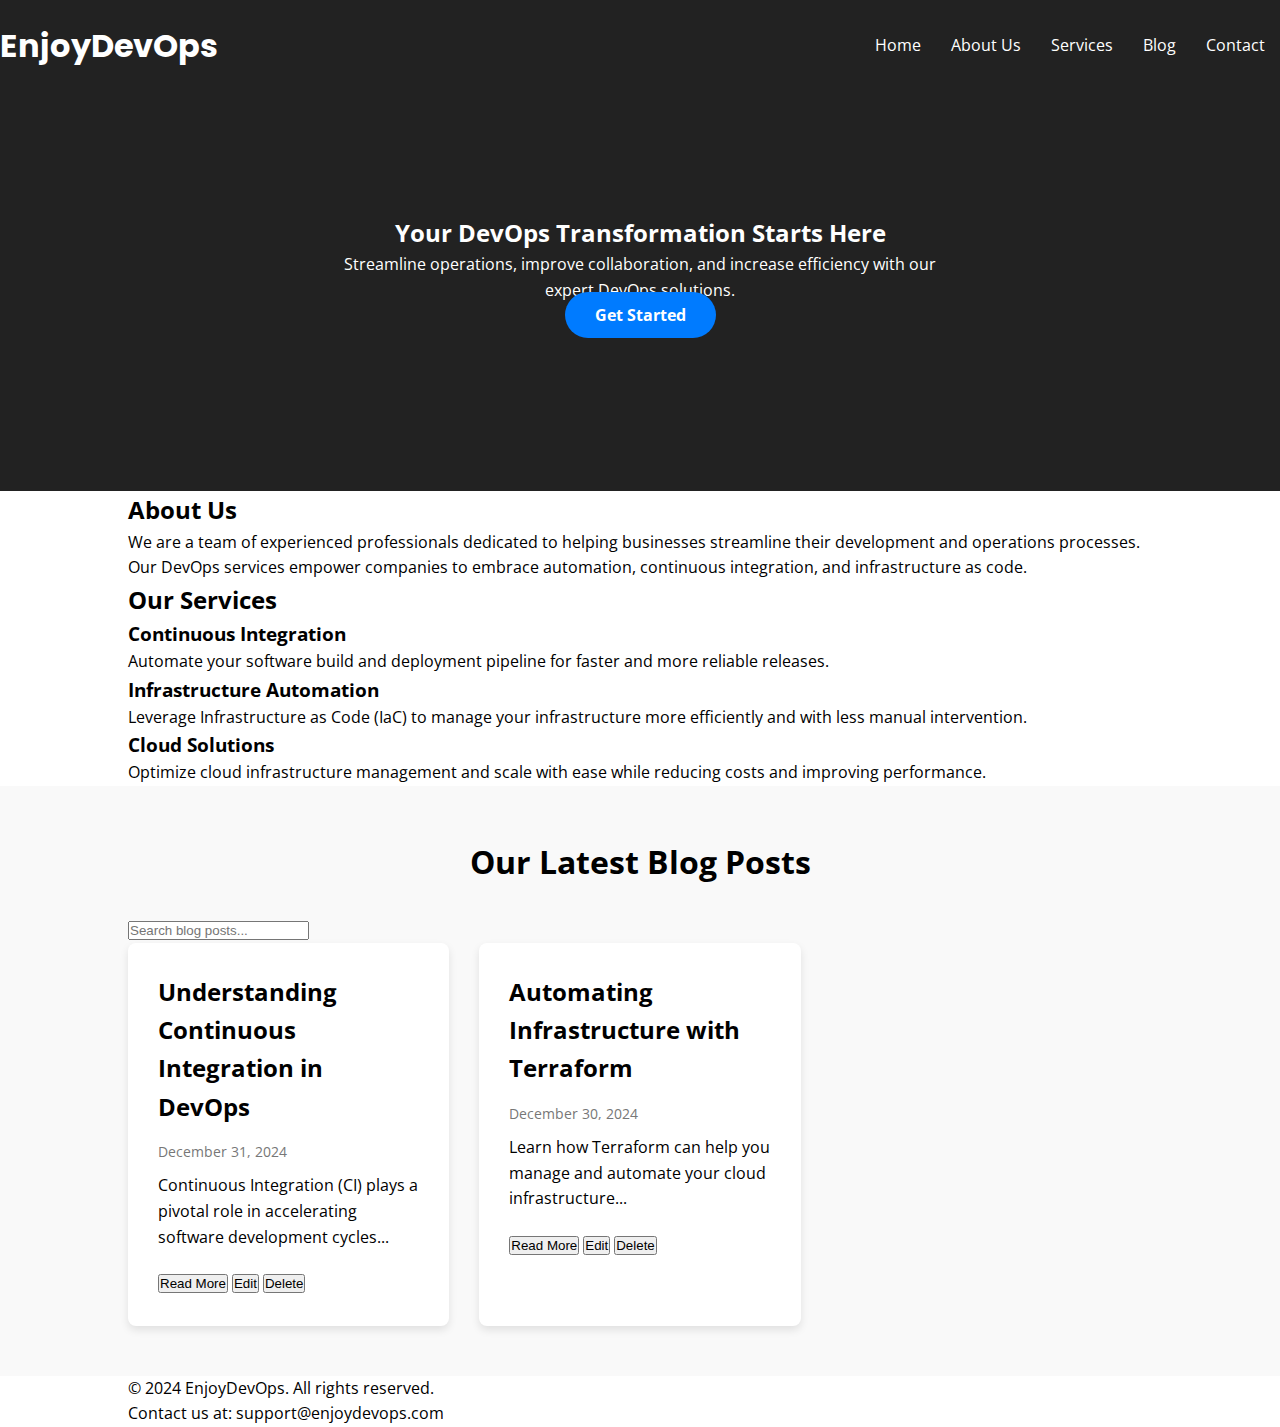
==== src/index.html @ ca77add3 "removed contact us form" ====
<!DOCTYPE html>
<html lang="en">
<head>
    <meta charset="UTF-8">
    <meta name="viewport" content="width=device-width, initial-scale=1.0">
    <title>EnjoyDevOps | Professional IT Services</title>
    <link rel="stylesheet" href="styles.css">
    <link href="https://fonts.googleapis.com/css2?family=Open+Sans:wght@400;600&family=Poppins:wght@500&display=swap" rel="stylesheet">
</head>
<body>
    <header>
        <nav>
            <div class="logo">
                <h1>EnjoyDevOps</h1>
            </div>
            <ul>
                <li><a href="#home">Home</a></li>
                <li><a href="#about">About Us</a></li>
                <li><a href="#services">Services</a></li>
                <li><a href="#blog">Blog</a></li>
                <li><a href="#contact">Contact</a></li>
            </ul>
        </nav>
        <section class="hero">
            <div class="hero-content">
                <h2>Your DevOps Transformation Starts Here</h2>
                <p>Streamline operations, improve collaboration, and increase efficiency with our expert DevOps solutions.</p>
                <a href="#contact" class="cta-button">Get Started</a>
            </div>
        </section>
    </header>

    <main>
        <section id="about" class="about">
            <div class="container">
                <h2>About Us</h2>
                <p>We are a team of experienced professionals dedicated to helping businesses streamline their development and operations processes. Our DevOps services empower companies to embrace automation, continuous integration, and infrastructure as code.</p>
            </div>
        </section>

        <section id="services" class="services">
            <div class="container">
                <h2>Our Services</h2>
                <div class="service-cards">
                    <div class="service-card">
                        <h3>Continuous Integration</h3>
                        <p>Automate your software build and deployment pipeline for faster and more reliable releases.</p>
                    </div>
                    <div class="service-card">
                        <h3>Infrastructure Automation</h3>
                        <p>Leverage Infrastructure as Code (IaC) to manage your infrastructure more efficiently and with less manual intervention.</p>
                    </div>
                    <div class="service-card">
                        <h3>Cloud Solutions</h3>
                        <p>Optimize cloud infrastructure management and scale with ease while reducing costs and improving performance.</p>
                    </div>
                </div>
            </div>
        </section>

				<section id="blog" class="blog">
						<div class="container">
								<h2>Our Latest Blog Posts</h2>
								<input type="text" id="search-bar" placeholder="Search blog posts..." />
								<div id="blog-posts" class="blog-posts">
										<!-- Blog Posts will be dynamically added here -->
								</div>
						</div>

						<!-- Modal for editing blog post -->
						<div id="edit-modal" class="modal">
								<div class="modal-content">
										<span id="close-edit-modal" class="close">&times;</span>
										<h3>Edit Blog Post</h3>
										<form id="edit-form">
												<input type="text" id="edit-title" placeholder="Title" required />
												<input type="text" id="edit-date" placeholder="Date (e.g., December 31, 2024)" required />
												<textarea id="edit-excerpt" placeholder="Excerpt" required></textarea>
												<textarea id="edit-full-content" placeholder="Full Content" required></textarea>
												<button type="submit" class="cta-button">Save Changes</button>
										</form>
								</div>
						</div>
				</section>
    </main>

    <footer>
        <div class="container">
            <p>&copy; 2024 EnjoyDevOps. All rights reserved.</p>
            <p>Contact us at: <a href="mailto:support@enjoydevops.com">support@enjoydevops.com</a></p>
        </div>
    </footer>
</body>
</html>

<script>
	let blogPosts = [
			{
					title: "Understanding Continuous Integration in DevOps",
					date: "December 31, 2024",
					excerpt: "Continuous Integration (CI) plays a pivotal role in accelerating software development cycles...",
					fullContent: "In this post, we explore the benefits, tools, and best practices for implementing CI in DevOps environments. Continuous Integration ensures code quality and speeds up the delivery pipeline."
			},
			{
					title: "Automating Infrastructure with Terraform",
					date: "December 30, 2024",
					excerpt: "Learn how Terraform can help you manage and automate your cloud infrastructure...",
					fullContent: "Terraform is a powerful tool for Infrastructure as Code (IaC). This guide covers essential Terraform concepts, practical examples, and tips for automating infrastructure efficiently."
			}
	];

	const blogPostsContainer = document.getElementById("blog-posts");
	const editModal = document.getElementById("edit-modal");
	const closeEditModal = document.getElementById("close-edit-modal");
	const editForm = document.getElementById("edit-form");

	let editingPostIndex = null;

	// Render blog posts
	function renderBlogPosts(posts) {
			blogPostsContainer.innerHTML = ""; // Clear previous content
			posts.forEach((post, index) => {
					const blogCard = document.createElement("div");
					blogCard.classList.add("blog-post");
					blogCard.innerHTML = `
							<h3>${post.title}</h3>
							<p class="post-date">${post.date}</p>
							<p>${post.excerpt}</p>
							<button class="read-more" data-index="${index}">Read More</button>
							<button class="edit" data-index="${index}">Edit</button>
							<button class="delete" data-index="${index}">Delete</button>
					`;
					blogPostsContainer.appendChild(blogCard);
			});
	}

	// Edit blog post
	blogPostsContainer.addEventListener("click", (e) => {
			if (e.target.classList.contains("edit")) {
					editingPostIndex = e.target.getAttribute("data-index");
					const post = blogPosts[editingPostIndex];
					document.getElementById("edit-title").value = post.title;
					document.getElementById("edit-date").value = post.date;
					document.getElementById("edit-excerpt").value = post.excerpt;
					document.getElementById("edit-full-content").value = post.fullContent;
					editModal.style.display = "flex";
			}
	});

	editForm.addEventListener("submit", (e) => {
			e.preventDefault();
			blogPosts[editingPostIndex] = {
					title: document.getElementById("edit-title").value,
					date: document.getElementById("edit-date").value,
					excerpt: document.getElementById("edit-excerpt").value,
					fullContent: document.getElementById("edit-full-content").value
			};
			editModal.style.display = "none";
			renderBlogPosts(blogPosts);
	});

	closeEditModal.addEventListener("click", () => {
			editModal.style.display = "none";
	});

	// Delete blog post
	blogPostsContainer.addEventListener("click", (e) => {
			if (e.target.classList.contains("delete")) {
					const index = e.target.getAttribute("data-index");
					blogPosts.splice(index, 1); // Remove the blog post
					renderBlogPosts(blogPosts);
			}
	});

	// Initial render
	renderBlogPosts(blogPosts);
</script>
---- src/styles.css ----
/* General Styles */
* {
    margin: 0;
    padding: 0;
    box-sizing: border-box;
}

body {
    font-family: 'Open Sans', sans-serif;
    line-height: 1.6;
}

a {
    text-decoration: none;
    color: inherit;
}

ul {
    list-style: none;
}

.container {
    width: 80%;
    margin: 0 auto;
}

.cta-button {
    background-color: #007bff;
    color: #fff;
    padding: 12px 30px;
    border-radius: 30px;
    font-size: 16px;
    font-weight: bold;
    transition: background-color 0.3s ease;
}

.cta-button:hover {
    background-color: #0056b3;
}

/* Header */
header {
    background-color: #222;
    color: #fff;
    padding: 20px 0;
}

nav {
    display: flex;
    justify-content: space-between;
    align-items: center;
}

nav .logo h1 {
    font-size: 32px;
    font-family: 'Poppins', sans-serif;
}

nav ul {
    display: flex;
}

nav ul li {
    margin: 0 15px;
}

nav ul li a {
    font-size: 16px;
    color: #fff;
}

.hero {
    display: flex;
    justify-content: center;
    align-items: center;
    height: 400px;
    background: url('https://via.placeholder.com/1500x600') no-repeat center center/cover;
    color: #fff;
    text-align: center;
}

.hero-content {
    max-width: 600px;
}

/* Blog Section */
.blog {
    padding: 50px 0;
    background-color: #f9f9f9;
}

.blog h2 {
    text-align: center;
    font-size: 32px;
    margin-bottom: 30px;
}

.blog-posts {
    display: grid;
    grid-template-columns: repeat(3, 1fr);
    gap: 30px;
}

.blog-post {
    background-color: #fff;
    padding: 30px;
    border-radius: 8px;
    box-shadow: 0 4px 8px rgba(0, 0, 0, 0.1);
    transition: transform 0.3s ease;
}

.blog-post:hover {
    transform: translateY(-10px);
}

.blog-post h3 {
    font-size: 24px;
    margin-bottom: 15px;
}

.blog-post .post-date {
    color: #777;
    font-size: 14px;
    margin-bottom: 10px;
}

.blog-post p {
    font-size: 16px;
    margin-bottom: 20px;
}

/* Reuse modal styles for the edit modal */
#edit-modal {
    display: none;
}

/* Other sections unchanged */
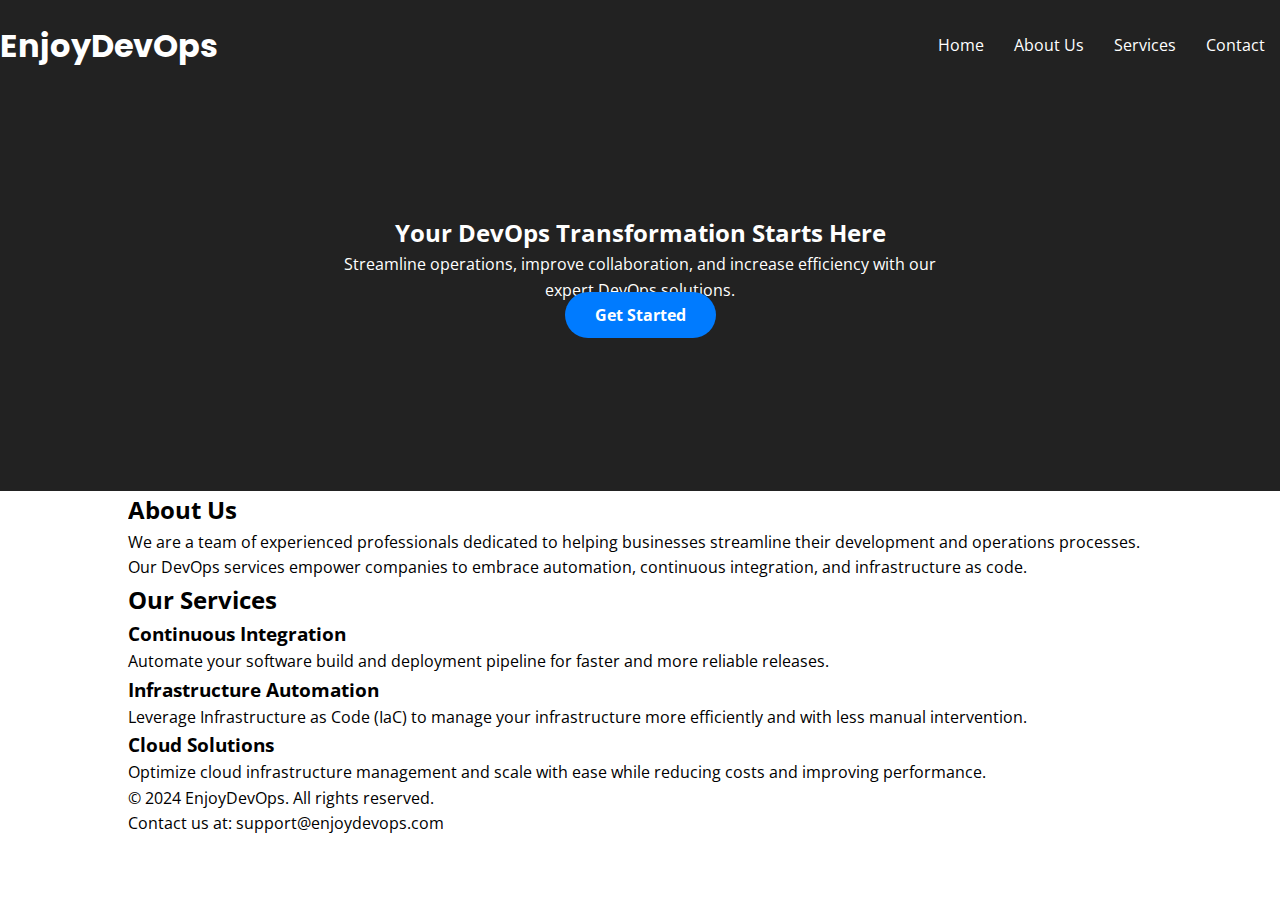
==== commit e313c876: "removed blog section" ====
--- a/src/index.html
+++ b/src/index.html
@@ -17,7 +17,6 @@
                 <li><a href="#home">Home</a></li>
                 <li><a href="#about">About Us</a></li>
                 <li><a href="#services">Services</a></li>
-                <li><a href="#blog">Blog</a></li>
                 <li><a href="#contact">Contact</a></li>
             </ul>
         </nav>
@@ -58,30 +57,6 @@
             </div>
         </section>
 
-				<section id="blog" class="blog">
-						<div class="container">
-								<h2>Our Latest Blog Posts</h2>
-								<input type="text" id="search-bar" placeholder="Search blog posts..." />
-								<div id="blog-posts" class="blog-posts">
-										<!-- Blog Posts will be dynamically added here -->
-								</div>
-						</div>
-
-						<!-- Modal for editing blog post -->
-						<div id="edit-modal" class="modal">
-								<div class="modal-content">
-										<span id="close-edit-modal" class="close">&times;</span>
-										<h3>Edit Blog Post</h3>
-										<form id="edit-form">
-												<input type="text" id="edit-title" placeholder="Title" required />
-												<input type="text" id="edit-date" placeholder="Date (e.g., December 31, 2024)" required />
-												<textarea id="edit-excerpt" placeholder="Excerpt" required></textarea>
-												<textarea id="edit-full-content" placeholder="Full Content" required></textarea>
-												<button type="submit" class="cta-button">Save Changes</button>
-										</form>
-								</div>
-						</div>
-				</section>
     </main>
 
     <footer>
@@ -92,86 +67,3 @@
     </footer>
 </body>
 </html>
-
-<script>
-	let blogPosts = [
-			{
-					title: "Understanding Continuous Integration in DevOps",
-					date: "December 31, 2024",
-					excerpt: "Continuous Integration (CI) plays a pivotal role in accelerating software development cycles...",
-					fullContent: "In this post, we explore the benefits, tools, and best practices for implementing CI in DevOps environments. Continuous Integration ensures code quality and speeds up the delivery pipeline."
-			},
-			{
-					title: "Automating Infrastructure with Terraform",
-					date: "December 30, 2024",
-					excerpt: "Learn how Terraform can help you manage and automate your cloud infrastructure...",
-					fullContent: "Terraform is a powerful tool for Infrastructure as Code (IaC). This guide covers essential Terraform concepts, practical examples, and tips for automating infrastructure efficiently."
-			}
-	];
-
-	const blogPostsContainer = document.getElementById("blog-posts");
-	const editModal = document.getElementById("edit-modal");
-	const closeEditModal = document.getElementById("close-edit-modal");
-	const editForm = document.getElementById("edit-form");
-
-	let editingPostIndex = null;
-
-	// Render blog posts
-	function renderBlogPosts(posts) {
-			blogPostsContainer.innerHTML = ""; // Clear previous content
-			posts.forEach((post, index) => {
-					const blogCard = document.createElement("div");
-					blogCard.classList.add("blog-post");
-					blogCard.innerHTML = `
-							<h3>${post.title}</h3>
-							<p class="post-date">${post.date}</p>
-							<p>${post.excerpt}</p>
-							<button class="read-more" data-index="${index}">Read More</button>
-							<button class="edit" data-index="${index}">Edit</button>
-							<button class="delete" data-index="${index}">Delete</button>
-					`;
-					blogPostsContainer.appendChild(blogCard);
-			});
-	}
-
-	// Edit blog post
-	blogPostsContainer.addEventListener("click", (e) => {
-			if (e.target.classList.contains("edit")) {
-					editingPostIndex = e.target.getAttribute("data-index");
-					const post = blogPosts[editingPostIndex];
-					document.getElementById("edit-title").value = post.title;
-					document.getElementById("edit-date").value = post.date;
-					document.getElementById("edit-excerpt").value = post.excerpt;
-					document.getElementById("edit-full-content").value = post.fullContent;
-					editModal.style.display = "flex";
-			}
-	});
-
-	editForm.addEventListener("submit", (e) => {
-			e.preventDefault();
-			blogPosts[editingPostIndex] = {
-					title: document.getElementById("edit-title").value,
-					date: document.getElementById("edit-date").value,
-					excerpt: document.getElementById("edit-excerpt").value,
-					fullContent: document.getElementById("edit-full-content").value
-			};
-			editModal.style.display = "none";
-			renderBlogPosts(blogPosts);
-	});
-
-	closeEditModal.addEventListener("click", () => {
-			editModal.style.display = "none";
-	});
-
-	// Delete blog post
-	blogPostsContainer.addEventListener("click", (e) => {
-			if (e.target.classList.contains("delete")) {
-					const index = e.target.getAttribute("data-index");
-					blogPosts.splice(index, 1); // Remove the blog post
-					renderBlogPosts(blogPosts);
-			}
-	});
-
-	// Initial render
-	renderBlogPosts(blogPosts);
-</script>
--- a/src/styles.css
+++ b/src/styles.css
@@ -83,56 +83,6 @@
     max-width: 600px;
 }
 
-/* Blog Section */
-.blog {
-    padding: 50px 0;
-    background-color: #f9f9f9;
-}
-
-.blog h2 {
-    text-align: center;
-    font-size: 32px;
-    margin-bottom: 30px;
-}
-
-.blog-posts {
-    display: grid;
-    grid-template-columns: repeat(3, 1fr);
-    gap: 30px;
-}
-
-.blog-post {
-    background-color: #fff;
-    padding: 30px;
-    border-radius: 8px;
-    box-shadow: 0 4px 8px rgba(0, 0, 0, 0.1);
-    transition: transform 0.3s ease;
-}
-
-.blog-post:hover {
-    transform: translateY(-10px);
-}
-
-.blog-post h3 {
-    font-size: 24px;
-    margin-bottom: 15px;
-}
-
-.blog-post .post-date {
-    color: #777;
-    font-size: 14px;
-    margin-bottom: 10px;
-}
-
-.blog-post p {
-    font-size: 16px;
-    margin-bottom: 20px;
-}
-
-/* Reuse modal styles for the edit modal */
-#edit-modal {
-    display: none;
-}
 
 /* Other sections unchanged */
 
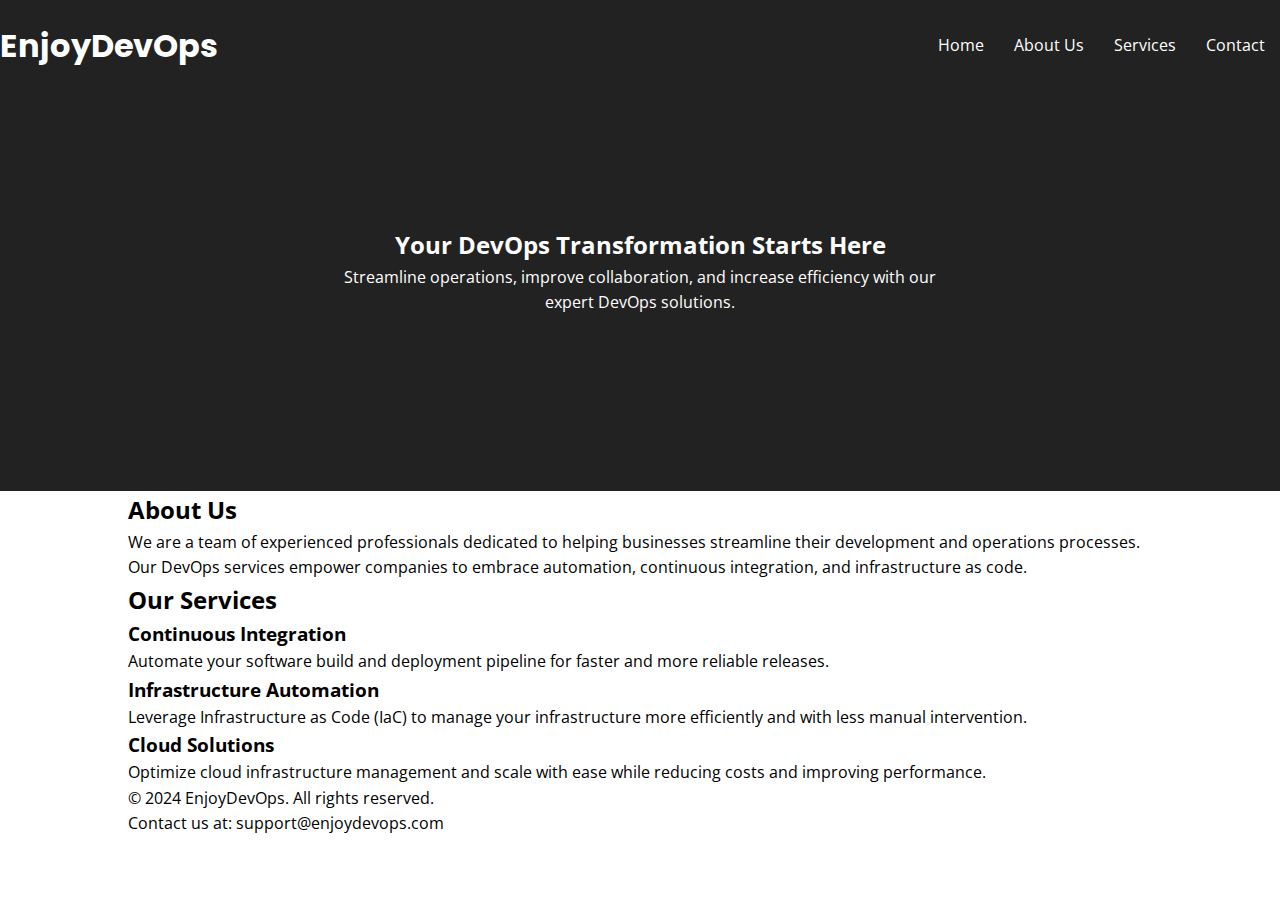
==== commit 0aeb6a6a: "removed get button" ====
--- a/src/index.html
+++ b/src/index.html
@@ -24,7 +24,6 @@
             <div class="hero-content">
                 <h2>Your DevOps Transformation Starts Here</h2>
                 <p>Streamline operations, improve collaboration, and increase efficiency with our expert DevOps solutions.</p>
-                <a href="#contact" class="cta-button">Get Started</a>
             </div>
         </section>
     </header>
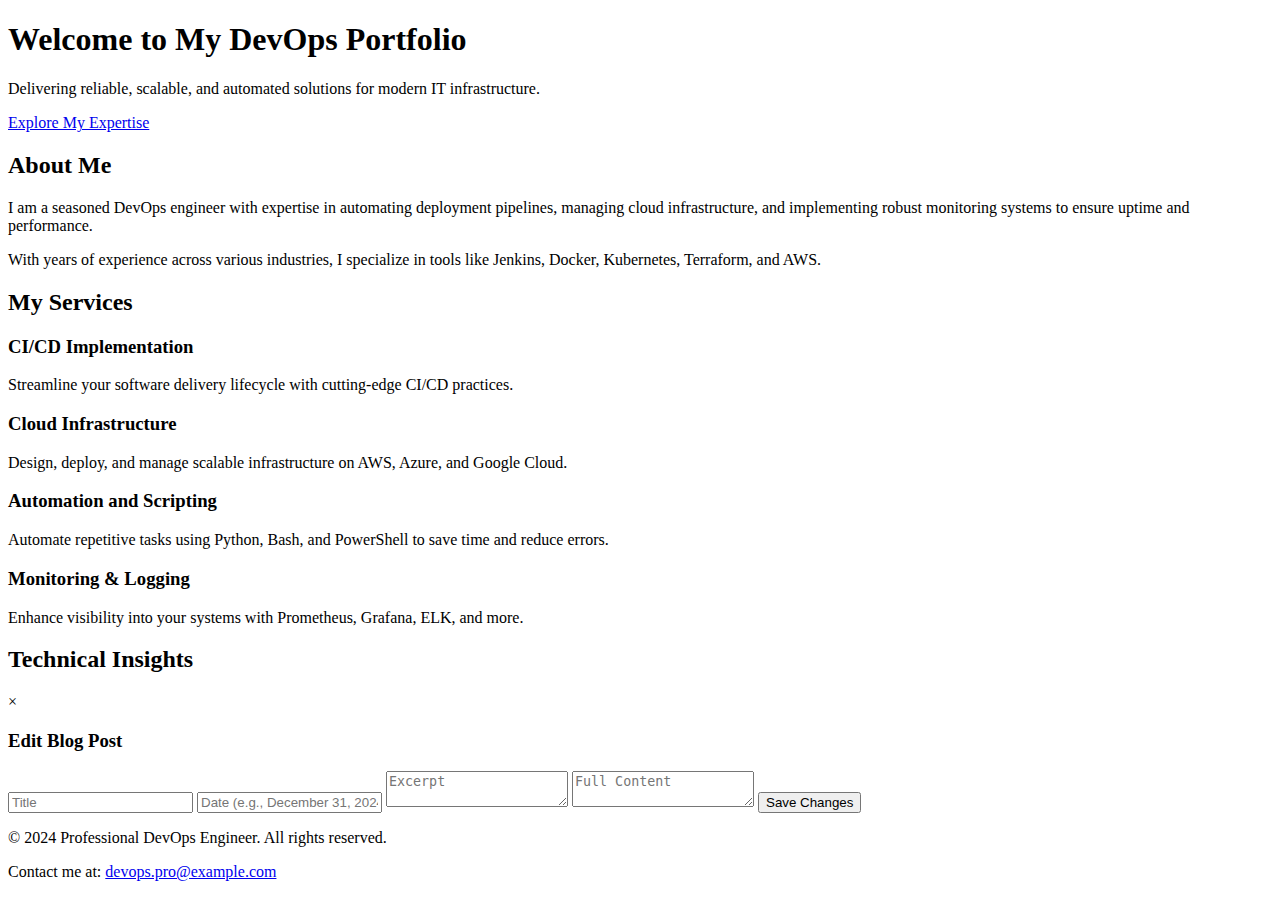
==== commit b7141244: "changed design" ====
--- a/src/index.html
+++ b/src/index.html
@@ -3,66 +3,80 @@
 <head>
     <meta charset="UTF-8">
     <meta name="viewport" content="width=device-width, initial-scale=1.0">
-    <title>EnjoyDevOps | Professional IT Services</title>
-    <link rel="stylesheet" href="styles.css">
-    <link href="https://fonts.googleapis.com/css2?family=Open+Sans:wght@400;600&family=Poppins:wght@500&display=swap" rel="stylesheet">
+    <title>Professional DevOps Engineer</title>
+    <link rel="stylesheet" href="style.css">
 </head>
 <body>
     <header>
-        <nav>
-            <div class="logo">
-                <h1>EnjoyDevOps</h1>
-            </div>
-            <ul>
-                <li><a href="#home">Home</a></li>
-                <li><a href="#about">About Us</a></li>
-                <li><a href="#services">Services</a></li>
-                <li><a href="#contact">Contact</a></li>
-            </ul>
-        </nav>
-        <section class="hero">
-            <div class="hero-content">
-                <h2>Your DevOps Transformation Starts Here</h2>
-                <p>Streamline operations, improve collaboration, and increase efficiency with our expert DevOps solutions.</p>
-            </div>
-        </section>
+        <div class="container">
+            <h1>Welcome to My DevOps Portfolio</h1>
+            <p>Delivering reliable, scalable, and automated solutions for modern IT infrastructure.</p>
+            <a href="#services" class="cta-button">Explore My Expertise</a>
+        </div>
     </header>
 
-    <main>
-        <section id="about" class="about">
-            <div class="container">
-                <h2>About Us</h2>
-                <p>We are a team of experienced professionals dedicated to helping businesses streamline their development and operations processes. Our DevOps services empower companies to embrace automation, continuous integration, and infrastructure as code.</p>
+    <section id="about" class="about">
+        <div class="container">
+            <h2>About Me</h2>
+            <p>I am a seasoned DevOps engineer with expertise in automating deployment pipelines, managing cloud infrastructure, and implementing robust monitoring systems to ensure uptime and performance.</p>
+            <p>With years of experience across various industries, I specialize in tools like Jenkins, Docker, Kubernetes, Terraform, and AWS.</p>
+        </div>
+    </section>
+
+    <section id="services" class="services">
+        <div class="container">
+            <h2>My Services</h2>
+            <div class="service">
+                <h3>CI/CD Implementation</h3>
+                <p>Streamline your software delivery lifecycle with cutting-edge CI/CD practices.</p>
             </div>
-        </section>
+            <div class="service">
+                <h3>Cloud Infrastructure</h3>
+                <p>Design, deploy, and manage scalable infrastructure on AWS, Azure, and Google Cloud.</p>
+            </div>
+            <div class="service">
+                <h3>Automation and Scripting</h3>
+                <p>Automate repetitive tasks using Python, Bash, and PowerShell to save time and reduce errors.</p>
+            </div>
+            <div class="service">
+                <h3>Monitoring & Logging</h3>
+                <p>Enhance visibility into your systems with Prometheus, Grafana, ELK, and more.</p>
+            </div>
+        </div>
+    </section>
 
-        <section id="services" class="services">
-            <div class="container">
-                <h2>Our Services</h2>
-                <div class="service-cards">
-                    <div class="service-card">
-                        <h3>Continuous Integration</h3>
-                        <p>Automate your software build and deployment pipeline for faster and more reliable releases.</p>
-                    </div>
-                    <div class="service-card">
-                        <h3>Infrastructure Automation</h3>
-                        <p>Leverage Infrastructure as Code (IaC) to manage your infrastructure more efficiently and with less manual intervention.</p>
-                    </div>
-                    <div class="service-card">
-                        <h3>Cloud Solutions</h3>
-                        <p>Optimize cloud infrastructure management and scale with ease while reducing costs and improving performance.</p>
-                    </div>
-                </div>
+    <section id="blog" class="blog">
+        <div class="container">
+            <h2>Technical Insights</h2>
+            <div id="blog-posts" class="blog-posts">
+                <!-- Blog Posts will be dynamically added here -->
             </div>
-        </section>
+        </div>
 
-    </main>
+        <!-- Modal for editing blog post -->
+        <div id="edit-modal" class="modal">
+            <div class="modal-content">
+                <span id="close-edit-modal" class="close">&times;</span>
+                <h3>Edit Blog Post</h3>
+                <form id="edit-form">
+                    <input type="text" id="edit-title" placeholder="Title" required />
+                    <input type="text" id="edit-date" placeholder="Date (e.g., December 31, 2024)" required />
+                    <textarea id="edit-excerpt" placeholder="Excerpt" required></textarea>
+                    <textarea id="edit-full-content" placeholder="Full Content" required></textarea>
+                    <button type="submit" class="cta-button">Save Changes</button>
+                </form>
+            </div>
+        </div>
+    </section>
 
     <footer>
         <div class="container">
-            <p>&copy; 2024 EnjoyDevOps. All rights reserved.</p>
-            <p>Contact us at: <a href="mailto:support@enjoydevops.com">support@enjoydevops.com</a></p>
+            <p>&copy; 2024 Professional DevOps Engineer. All rights reserved.</p>
+            <p>Contact me at: <a href="mailto:devops.pro@example.com">devops.pro@example.com</a></p>
         </div>
     </footer>
+
+    <script src="script.js"></script>
 </body>
 </html>
+
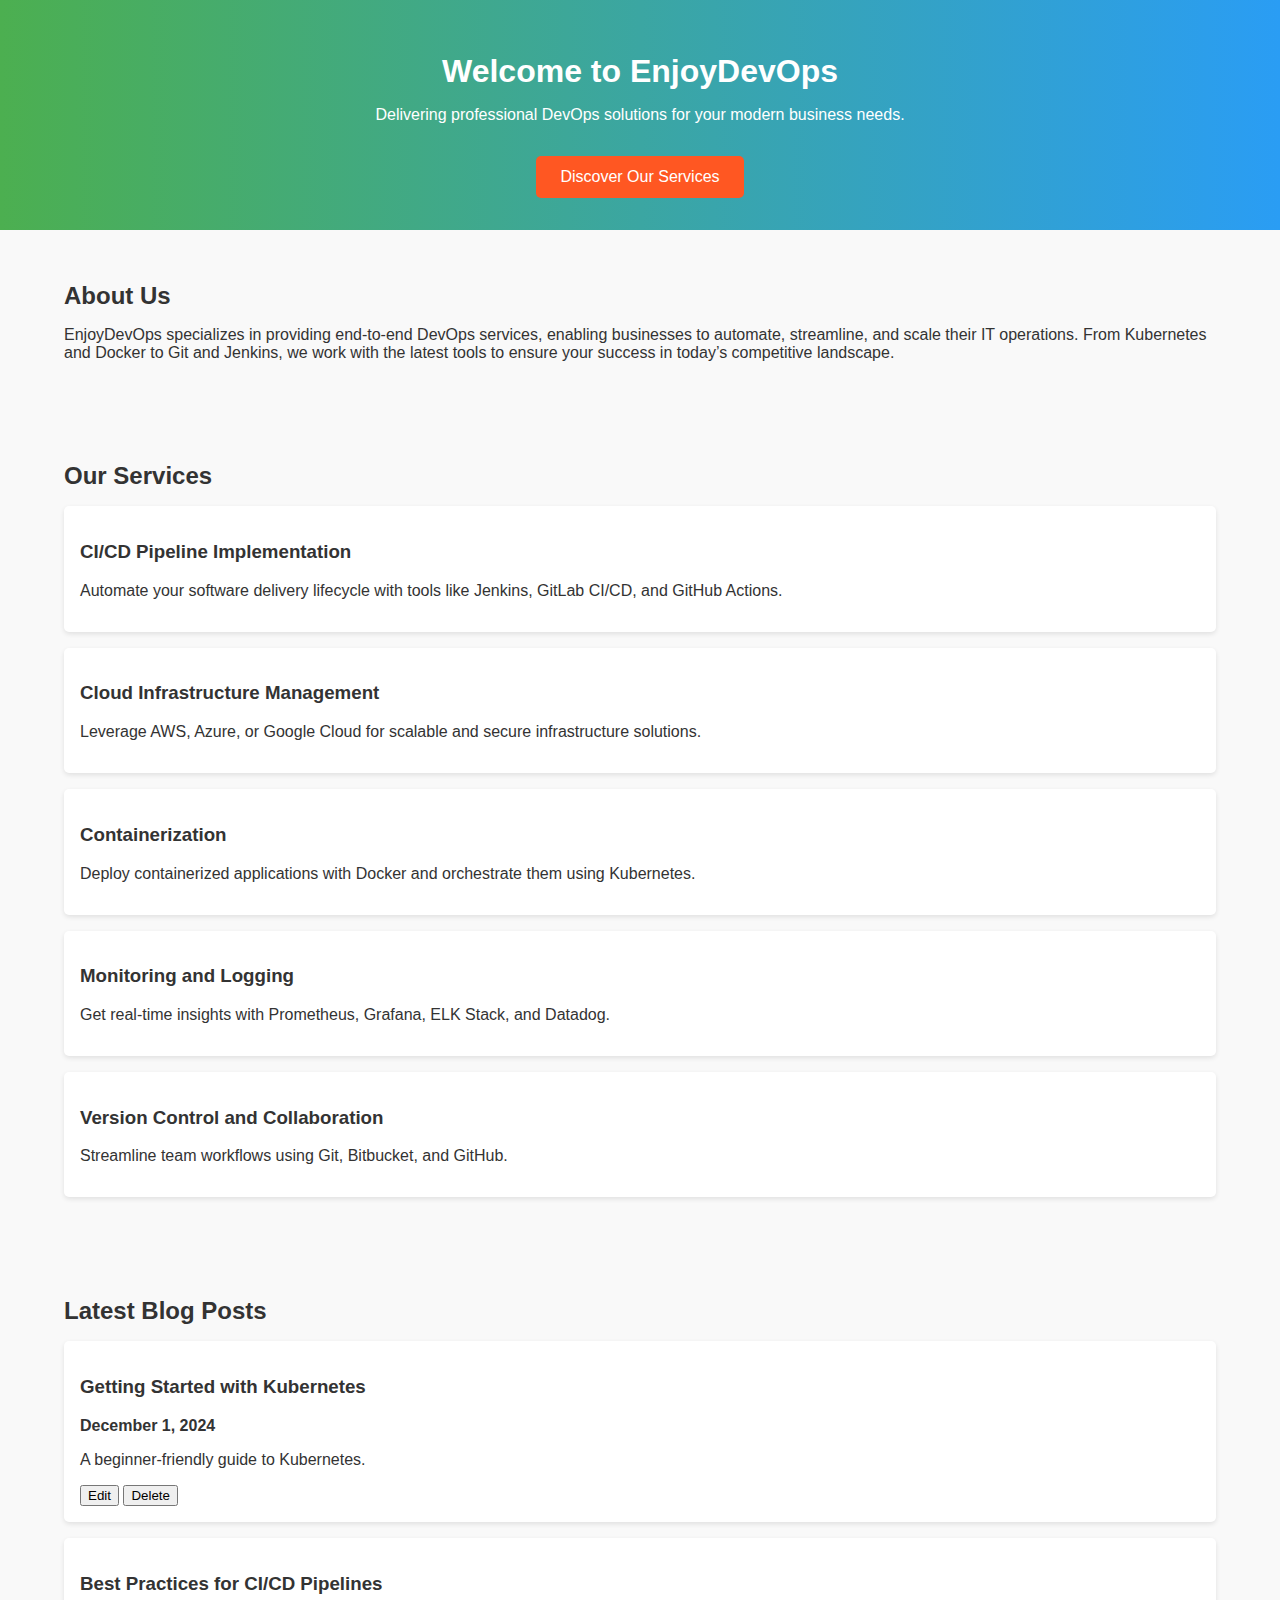
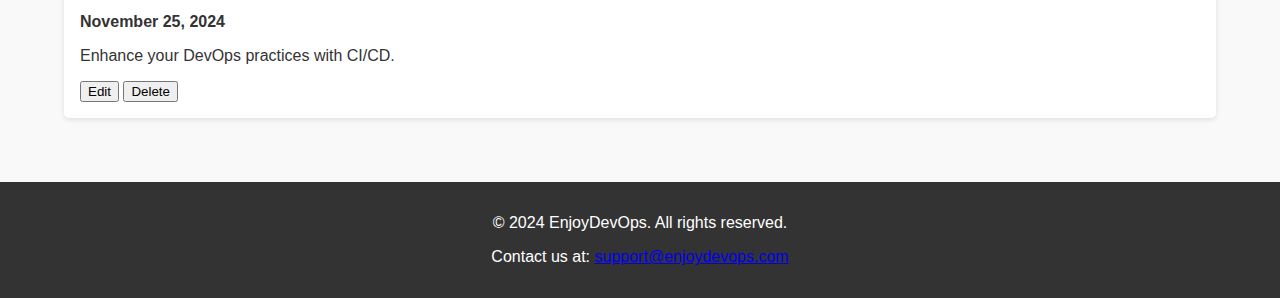
==== commit 336d4ea7: "changed webpage" ====
--- a/src/index.html
+++ b/src/index.html
@@ -3,51 +3,147 @@
 <head>
     <meta charset="UTF-8">
     <meta name="viewport" content="width=device-width, initial-scale=1.0">
-    <title>Professional DevOps Engineer</title>
+    <title>EnjoyDevOps - Professional DevOps Services</title>
     <link rel="stylesheet" href="style.css">
+    <style>
+        body {
+            font-family: Arial, sans-serif;
+            margin: 0;
+            padding: 0;
+            background-color: #f9f9f9;
+            color: #333;
+        }
+
+        header {
+            background: linear-gradient(90deg, #4caf50, #2a9df4);
+            color: white;
+            padding: 2rem 0;
+            text-align: center;
+        }
+
+        .container {
+            width: 90%;
+            max-width: 1200px;
+            margin: 0 auto;
+        }
+
+        h1, h2 {
+            margin-bottom: 1rem;
+        }
+
+        .cta-button {
+            display: inline-block;
+            background-color: #ff5722;
+            color: white;
+            padding: 0.75rem 1.5rem;
+            border: none;
+            border-radius: 5px;
+            text-decoration: none;
+            margin-top: 1rem;
+        }
+
+        section {
+            padding: 2rem 0;
+        }
+
+        .services .service {
+            background: white;
+            padding: 1rem;
+            margin: 1rem 0;
+            border-radius: 5px;
+            box-shadow: 0 2px 5px rgba(0, 0, 0, 0.1);
+        }
+
+        .blog-posts {
+            display: flex;
+            flex-direction: column;
+            gap: 1rem;
+        }
+
+        .blog-post {
+            background: white;
+            padding: 1rem;
+            border-radius: 5px;
+            box-shadow: 0 2px 5px rgba(0, 0, 0, 0.1);
+        }
+
+        footer {
+            background: #333;
+            color: white;
+            text-align: center;
+            padding: 1rem 0;
+            margin-top: 2rem;
+        }
+
+        .modal {
+            display: none;
+            position: fixed;
+            top: 50%;
+            left: 50%;
+            transform: translate(-50%, -50%);
+            background: white;
+            padding: 2rem;
+            box-shadow: 0 4px 8px rgba(0, 0, 0, 0.2);
+            border-radius: 8px;
+        }
+
+        .modal-content {
+            text-align: center;
+        }
+
+        .close {
+            position: absolute;
+            top: 10px;
+            right: 10px;
+            cursor: pointer;
+        }
+    </style>
 </head>
 <body>
     <header>
         <div class="container">
-            <h1>Welcome to My DevOps Portfolio</h1>
-            <p>Delivering reliable, scalable, and automated solutions for modern IT infrastructure.</p>
-            <a href="#services" class="cta-button">Explore My Expertise</a>
+            <h1>Welcome to EnjoyDevOps</h1>
+            <p>Delivering professional DevOps solutions for your modern business needs.</p>
+            <a href="#services" class="cta-button">Discover Our Services</a>
         </div>
     </header>
 
     <section id="about" class="about">
         <div class="container">
-            <h2>About Me</h2>
-            <p>I am a seasoned DevOps engineer with expertise in automating deployment pipelines, managing cloud infrastructure, and implementing robust monitoring systems to ensure uptime and performance.</p>
-            <p>With years of experience across various industries, I specialize in tools like Jenkins, Docker, Kubernetes, Terraform, and AWS.</p>
+            <h2>About Us</h2>
+            <p>EnjoyDevOps specializes in providing end-to-end DevOps services, enabling businesses to automate, streamline, and scale their IT operations. From Kubernetes and Docker to Git and Jenkins, we work with the latest tools to ensure your success in today’s competitive landscape.</p>
         </div>
     </section>
 
     <section id="services" class="services">
         <div class="container">
-            <h2>My Services</h2>
-            <div class="service">
-                <h3>CI/CD Implementation</h3>
-                <p>Streamline your software delivery lifecycle with cutting-edge CI/CD practices.</p>
-            </div>
-            <div class="service">
-                <h3>Cloud Infrastructure</h3>
-                <p>Design, deploy, and manage scalable infrastructure on AWS, Azure, and Google Cloud.</p>
-            </div>
-            <div class="service">
-                <h3>Automation and Scripting</h3>
-                <p>Automate repetitive tasks using Python, Bash, and PowerShell to save time and reduce errors.</p>
-            </div>
-            <div class="service">
-                <h3>Monitoring & Logging</h3>
-                <p>Enhance visibility into your systems with Prometheus, Grafana, ELK, and more.</p>
+            <h2>Our Services</h2>
+            <div class="service">
+                <h3>CI/CD Pipeline Implementation</h3>
+                <p>Automate your software delivery lifecycle with tools like Jenkins, GitLab CI/CD, and GitHub Actions.</p>
+            </div>
+            <div class="service">
+                <h3>Cloud Infrastructure Management</h3>
+                <p>Leverage AWS, Azure, or Google Cloud for scalable and secure infrastructure solutions.</p>
+            </div>
+            <div class="service">
+                <h3>Containerization</h3>
+                <p>Deploy containerized applications with Docker and orchestrate them using Kubernetes.</p>
+            </div>
+            <div class="service">
+                <h3>Monitoring and Logging</h3>
+                <p>Get real-time insights with Prometheus, Grafana, ELK Stack, and Datadog.</p>
+            </div>
+            <div class="service">
+                <h3>Version Control and Collaboration</h3>
+                <p>Streamline team workflows using Git, Bitbucket, and GitHub.</p>
             </div>
         </div>
     </section>
 
     <section id="blog" class="blog">
         <div class="container">
-            <h2>Technical Insights</h2>
+            <h2>Latest Blog Posts</h2>
             <div id="blog-posts" class="blog-posts">
                 <!-- Blog Posts will be dynamically added here -->
             </div>
@@ -71,12 +167,67 @@
 
     <footer>
         <div class="container">
-            <p>&copy; 2024 Professional DevOps Engineer. All rights reserved.</p>
-            <p>Contact me at: <a href="mailto:devops.pro@example.com">devops.pro@example.com</a></p>
+            <p>&copy; 2024 EnjoyDevOps. All rights reserved.</p>
+            <p>Contact us at: <a href="mailto:support@enjoydevops.com">support@enjoydevops.com</a></p>
         </div>
     </footer>
 
-    <script src="script.js"></script>
+    <script>
+        const blogPostsContainer = document.getElementById('blog-posts');
+
+        function addBlogPost(title, date, excerpt) {
+            const post = document.createElement('div');
+            post.className = 'blog-post';
+            post.innerHTML = `
+                <h3>${title}</h3>
+                <p><strong>${date}</strong></p>
+                <p>${excerpt}</p>
+                <button onclick="editBlogPost(this)">Edit</button>
+                <button onclick="deleteBlogPost(this)">Delete</button>
+            `;
+            blogPostsContainer.appendChild(post);
+        }
+
+        function editBlogPost(button) {
+            const post = button.parentElement;
+            const title = post.querySelector('h3').textContent;
+            const date = post.querySelector('p strong').textContent;
+            const excerpt = post.querySelector('p:nth-child(3)').textContent;
+
+            document.getElementById('edit-title').value = title;
+            document.getElementById('edit-date').value = date;
+            document.getElementById('edit-excerpt').value = excerpt;
+
+            document.getElementById('edit-modal').style.display = 'block';
+        }
+
+        function deleteBlogPost(button) {
+            const post = button.parentElement;
+            blogPostsContainer.removeChild(post);
+        }
+
+        document.getElementById('edit-form').onsubmit = function (event) {
+            event.preventDefault();
+            const title = document.getElementById('edit-title').value;
+            const date = document.getElementById('edit-date').value;
+            const excerpt = document.getElementById('edit-excerpt').value;
+
+            const selectedPost = document.querySelector('.blog-post');
+            selectedPost.querySelector('h3').textContent = title;
+            selectedPost.querySelector('p strong').textContent = date;
+            selectedPost.querySelector('p:nth-child(3)').textContent = excerpt;
+
+            document.getElementById('edit-modal').style.display = 'none';
+        };
+
+        document.getElementById('close-edit-modal').onclick = function () {
+            document.getElementById('edit-modal').style.display = 'none';
+        };
+
+        // Example blog posts
+        addBlogPost('Getting Started with Kubernetes', 'December 1, 2024', 'A beginner-friendly guide to Kubernetes.');
+        addBlogPost('Best Practices for CI/CD Pipelines', 'November 25, 2024', 'Enhance your DevOps practices with CI/CD.');
+    </script>
 </body>
 </html>
 
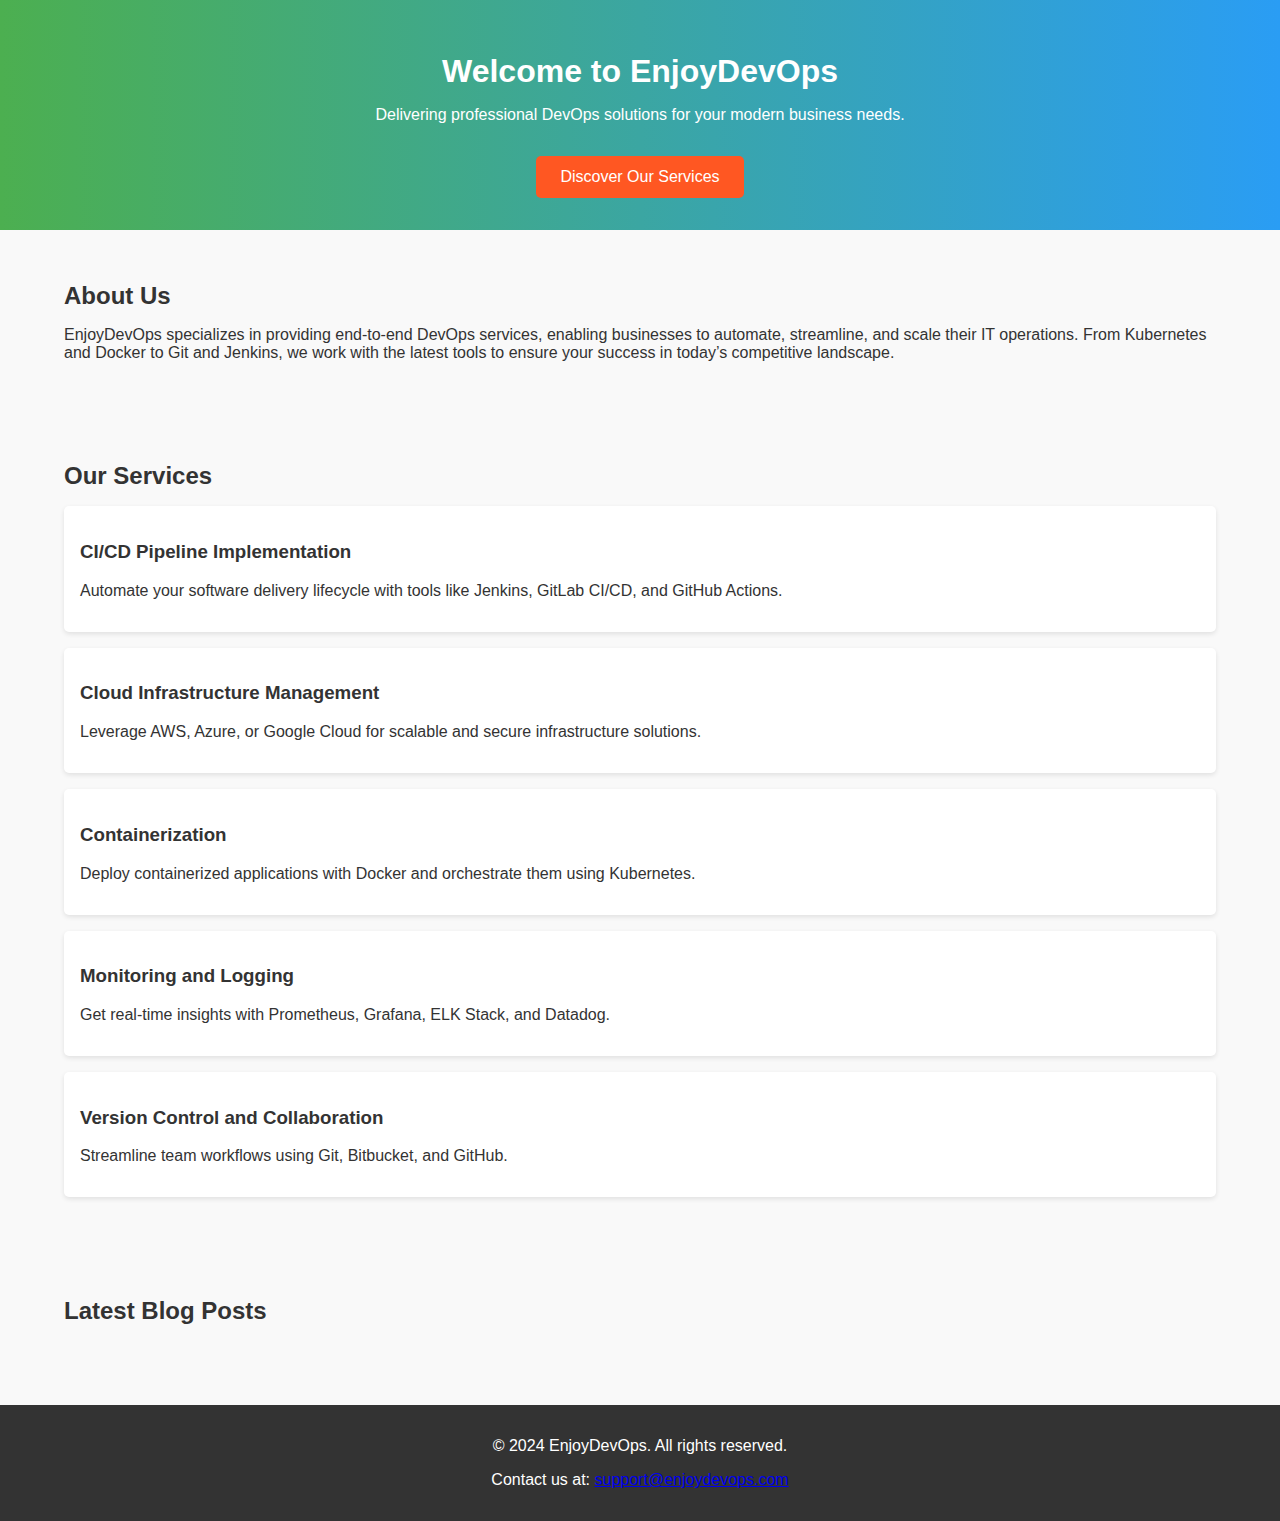
==== commit dac768e4: "removed blog related buttons" ====
--- a/src/index.html
+++ b/src/index.html
@@ -74,29 +74,6 @@
             padding: 1rem 0;
             margin-top: 2rem;
         }
-
-        .modal {
-            display: none;
-            position: fixed;
-            top: 50%;
-            left: 50%;
-            transform: translate(-50%, -50%);
-            background: white;
-            padding: 2rem;
-            box-shadow: 0 4px 8px rgba(0, 0, 0, 0.2);
-            border-radius: 8px;
-        }
-
-        .modal-content {
-            text-align: center;
-        }
-
-        .close {
-            position: absolute;
-            top: 10px;
-            right: 10px;
-            cursor: pointer;
-        }
     </style>
 </head>
 <body>
@@ -148,21 +125,6 @@
                 <!-- Blog Posts will be dynamically added here -->
             </div>
         </div>
-
-        <!-- Modal for editing blog post -->
-        <div id="edit-modal" class="modal">
-            <div class="modal-content">
-                <span id="close-edit-modal" class="close">&times;</span>
-                <h3>Edit Blog Post</h3>
-                <form id="edit-form">
-                    <input type="text" id="edit-title" placeholder="Title" required />
-                    <input type="text" id="edit-date" placeholder="Date (e.g., December 31, 2024)" required />
-                    <textarea id="edit-excerpt" placeholder="Excerpt" required></textarea>
-                    <textarea id="edit-full-content" placeholder="Full Content" required></textarea>
-                    <button type="submit" class="cta-button">Save Changes</button>
-                </form>
-            </div>
-        </div>
     </section>
 
     <footer>
@@ -171,63 +133,6 @@
             <p>Contact us at: <a href="mailto:support@enjoydevops.com">support@enjoydevops.com</a></p>
         </div>
     </footer>
-
-    <script>
-        const blogPostsContainer = document.getElementById('blog-posts');
-
-        function addBlogPost(title, date, excerpt) {
-            const post = document.createElement('div');
-            post.className = 'blog-post';
-            post.innerHTML = `
-                <h3>${title}</h3>
-                <p><strong>${date}</strong></p>
-                <p>${excerpt}</p>
-                <button onclick="editBlogPost(this)">Edit</button>
-                <button onclick="deleteBlogPost(this)">Delete</button>
-            `;
-            blogPostsContainer.appendChild(post);
-        }
-
-        function editBlogPost(button) {
-            const post = button.parentElement;
-            const title = post.querySelector('h3').textContent;
-            const date = post.querySelector('p strong').textContent;
-            const excerpt = post.querySelector('p:nth-child(3)').textContent;
-
-            document.getElementById('edit-title').value = title;
-            document.getElementById('edit-date').value = date;
-            document.getElementById('edit-excerpt').value = excerpt;
-
-            document.getElementById('edit-modal').style.display = 'block';
-        }
-
-        function deleteBlogPost(button) {
-            const post = button.parentElement;
-            blogPostsContainer.removeChild(post);
-        }
-
-        document.getElementById('edit-form').onsubmit = function (event) {
-            event.preventDefault();
-            const title = document.getElementById('edit-title').value;
-            const date = document.getElementById('edit-date').value;
-            const excerpt = document.getElementById('edit-excerpt').value;
-
-            const selectedPost = document.querySelector('.blog-post');
-            selectedPost.querySelector('h3').textContent = title;
-            selectedPost.querySelector('p strong').textContent = date;
-            selectedPost.querySelector('p:nth-child(3)').textContent = excerpt;
-
-            document.getElementById('edit-modal').style.display = 'none';
-        };
-
-        document.getElementById('close-edit-modal').onclick = function () {
-            document.getElementById('edit-modal').style.display = 'none';
-        };
-
-        // Example blog posts
-        addBlogPost('Getting Started with Kubernetes', 'December 1, 2024', 'A beginner-friendly guide to Kubernetes.');
-        addBlogPost('Best Practices for CI/CD Pipelines', 'November 25, 2024', 'Enhance your DevOps practices with CI/CD.');
-    </script>
 </body>
 </html>
 
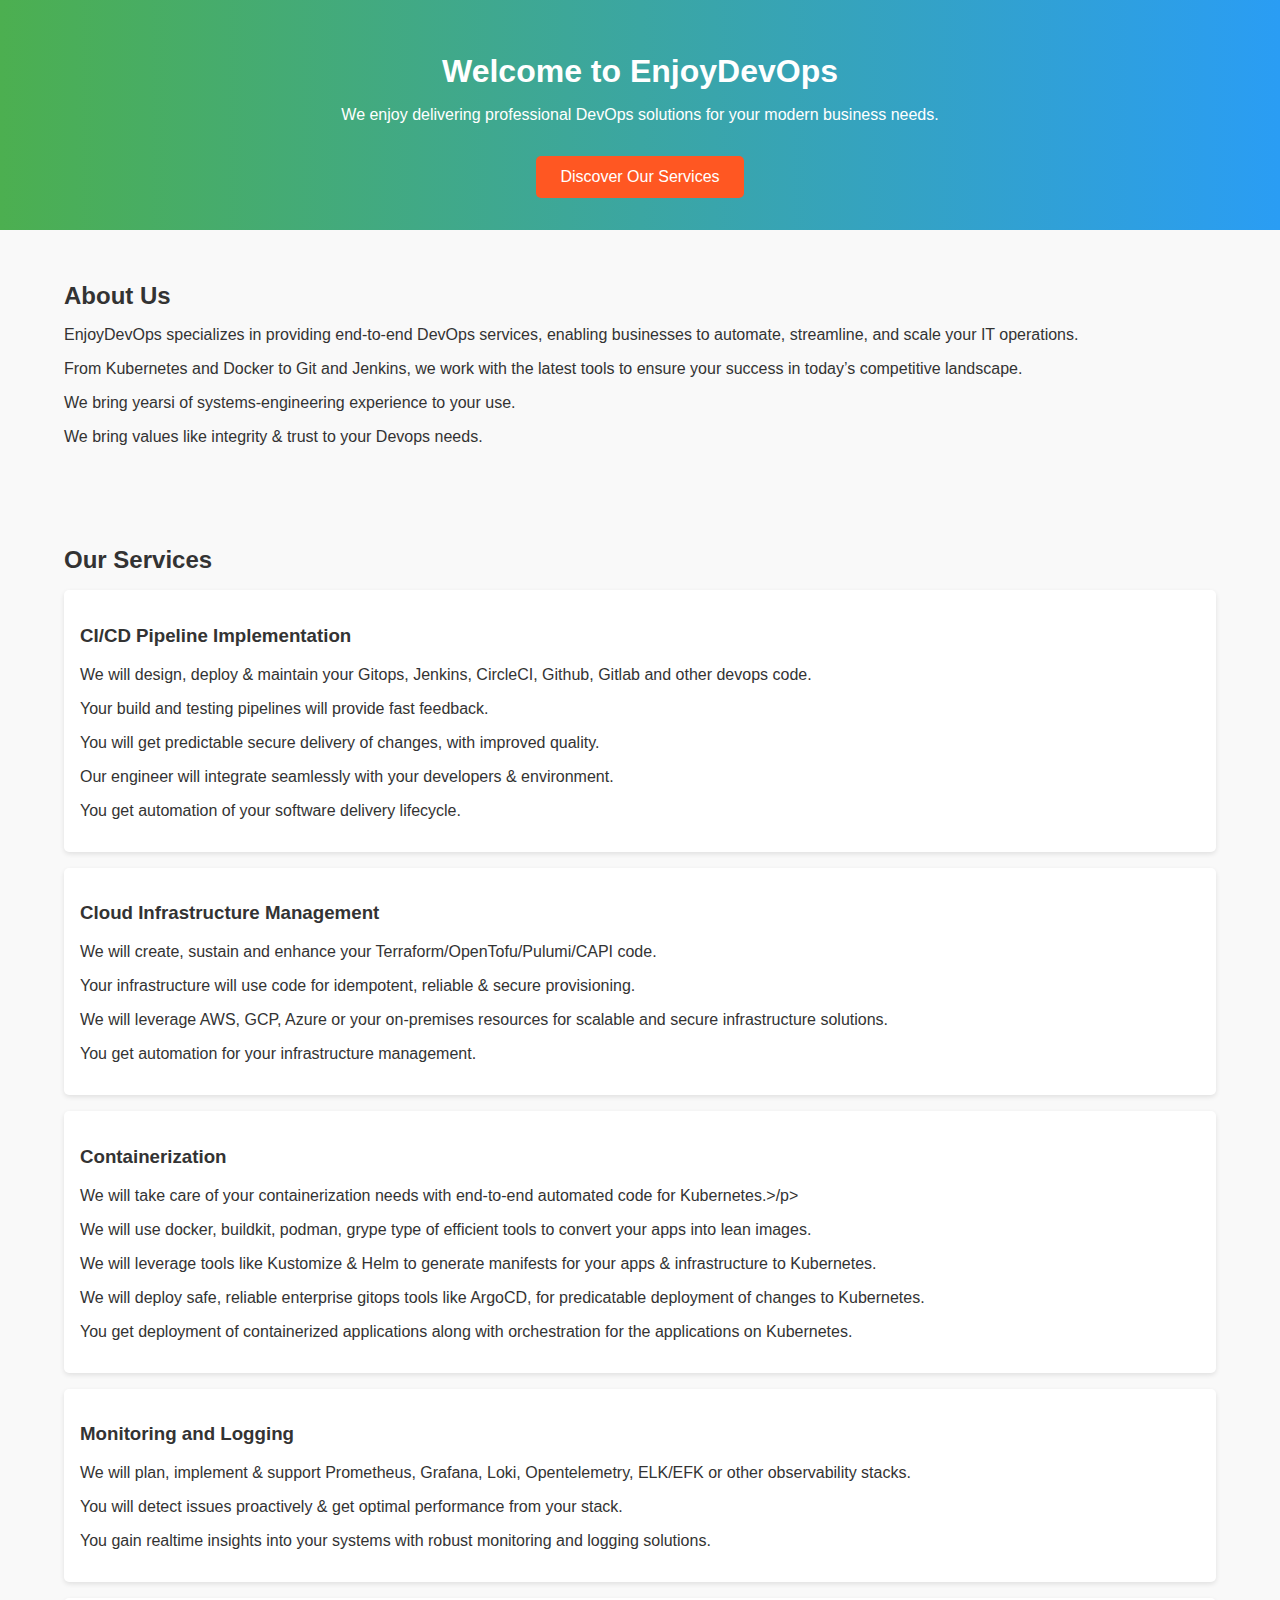
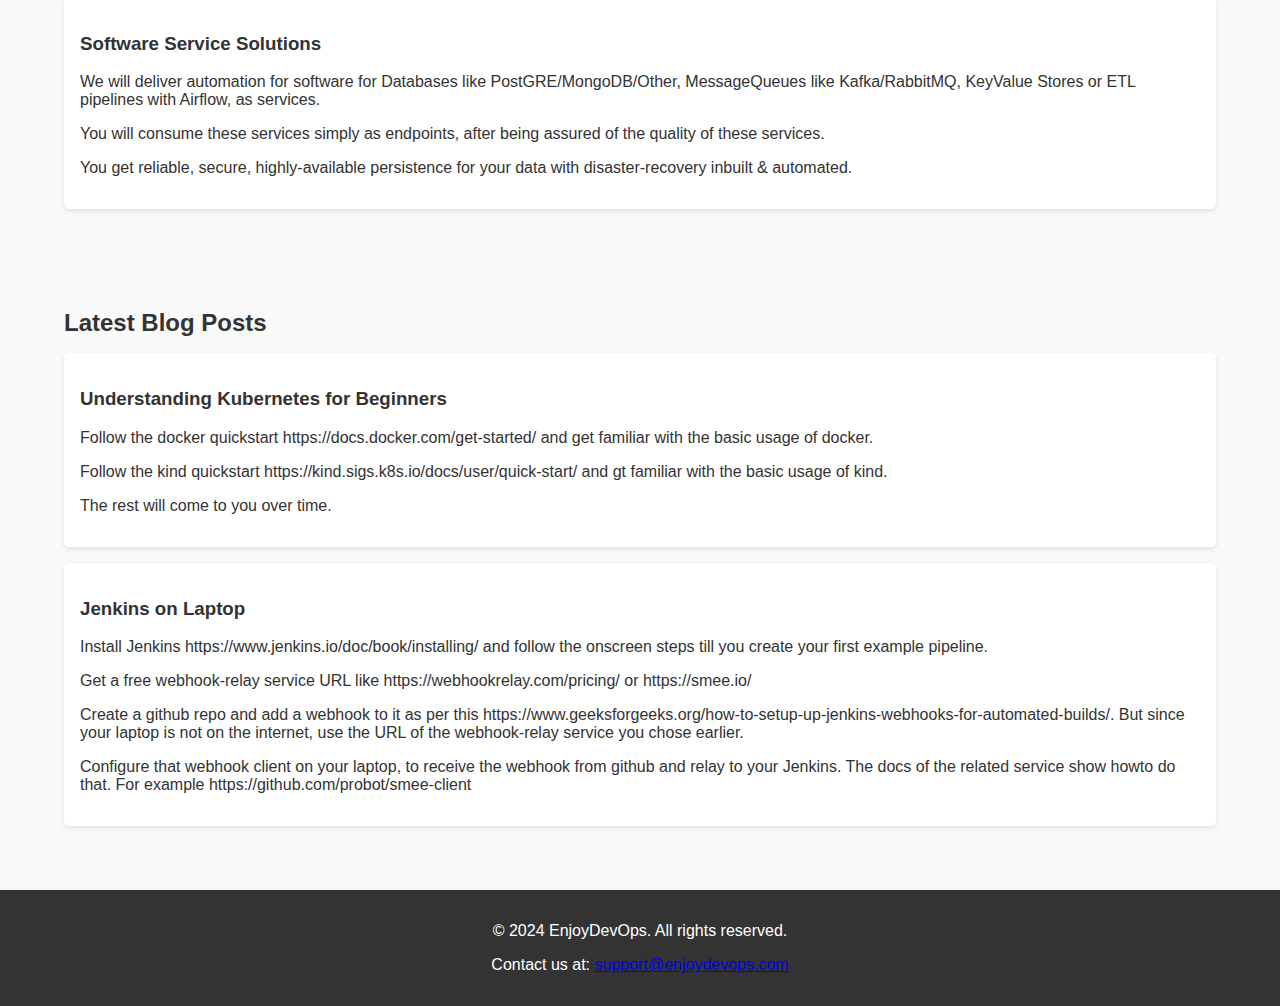
==== commit 7016036c: "changed website" ====
--- a/src/index.html
+++ b/src/index.html
@@ -80,7 +80,7 @@
     <header>
         <div class="container">
             <h1>Welcome to EnjoyDevOps</h1>
-            <p>Delivering professional DevOps solutions for your modern business needs.</p>
+            <p>We enjoy delivering professional DevOps solutions for your modern business needs.</p>
             <a href="#services" class="cta-button">Discover Our Services</a>
         </div>
     </header>
@@ -88,7 +88,10 @@
     <section id="about" class="about">
         <div class="container">
             <h2>About Us</h2>
-            <p>EnjoyDevOps specializes in providing end-to-end DevOps services, enabling businesses to automate, streamline, and scale their IT operations. From Kubernetes and Docker to Git and Jenkins, we work with the latest tools to ensure your success in today’s competitive landscape.</p>
+            <p>EnjoyDevOps specializes in providing end-to-end DevOps services, enabling businesses to automate, streamline, and scale your IT operations.<p>
+          <p>From Kubernetes and Docker to Git and Jenkins, we work with the latest tools to ensure your success in today’s competitive landscape.</p>
+          <p>We bring yearsi of systems-engineering experience to your use.</p>
+          <p>We bring values like integrity & trust to your Devops needs.</p>
         </div>
     </section>
 
@@ -97,23 +100,38 @@
             <h2>Our Services</h2>
             <div class="service">
                 <h3>CI/CD Pipeline Implementation</h3>
-                <p>Automate your software delivery lifecycle with tools like Jenkins, GitLab CI/CD, and GitHub Actions.</p>
+                <p>We will design, deploy & maintain your Gitops, Jenkins, CircleCI, Github, Gitlab and other devops code.</p>
+                <p>Your build and testing pipelines will provide fast feedback.</p>
+                <p>You will get predictable secure delivery of changes, with improved quality.</p>
+                <p>Our engineer will integrate seamlessly with your developers & environment.</p>
+                <p>You get automation of your software delivery lifecycle.</p>
             </div>
             <div class="service">
                 <h3>Cloud Infrastructure Management</h3>
-                <p>Leverage AWS, Azure, or Google Cloud for scalable and secure infrastructure solutions.</p>
+                <p>We will create, sustain and enhance your Terraform/OpenTofu/Pulumi/CAPI code.</p>
+                <p>Your infrastructure will use code for idempotent, reliable & secure provisioning.</p>
+                <p>We will leverage AWS, GCP, Azure or your on-premises resources for scalable and secure infrastructure solutions.</p>
+                <p>You get automation for your infrastructure management.</p>
             </div>
             <div class="service">
                 <h3>Containerization</h3>
-                <p>Deploy containerized applications with Docker and orchestrate them using Kubernetes.</p>
+                <p>We will take care of your containerization needs with end-to-end automated code for Kubernetes.>/p>
+                <p>We will use docker, buildkit, podman, grype type of efficient tools to convert your apps into lean images.</p>
+                <p>We will leverage tools like Kustomize & Helm to generate manifests for your apps & infrastructure to Kubernetes.</p>
+                <p>We will deploy safe, reliable enterprise gitops tools like ArgoCD, for predicatable deployment of changes to Kubernetes.</p>
+                <p> You get deployment of containerized applications along with orchestration for the applications on Kubernetes.</p>
             </div>
             <div class="service">
                 <h3>Monitoring and Logging</h3>
-                <p>Get real-time insights with Prometheus, Grafana, ELK Stack, and Datadog.</p>
+                <p>We will plan, implement & support Prometheus, Grafana, Loki, Opentelemetry, ELK/EFK or other observability stacks.</p>
+                <p>You will detect issues proactively & get optimal performance from your stack.</p>
+                <p>You gain realtime insights into your systems with robust monitoring and logging solutions.</p>
             </div>
             <div class="service">
-                <h3>Version Control and Collaboration</h3>
-                <p>Streamline team workflows using Git, Bitbucket, and GitHub.</p>
+                <h3>Software Service Solutions</h3>
+                <p>We will deliver automation for software for Databases like PostGRE/MongoDB/Other, MessageQueues like Kafka/RabbitMQ, KeyValue Stores or ETL pipelines with Airflow, as services.</p>
+                <p>You will consume these services simply as endpoints, after being assured of the quality of these services.</p>
+                <p>You get reliable, secure, highly-available persistence for your data with disaster-recovery inbuilt & automated.</p>
             </div>
         </div>
     </section>
@@ -123,6 +141,19 @@
             <h2>Latest Blog Posts</h2>
             <div id="blog-posts" class="blog-posts">
                 <!-- Blog Posts will be dynamically added here -->
+							<div class="blog-post">
+											<h3>Understanding Kubernetes for Beginners</h3>
+											<p>Follow the docker quickstart https://docs.docker.com/get-started/ and get familiar with the basic usage of docker.</p>
+                      <p>Follow the kind  quickstart https://kind.sigs.k8s.io/docs/user/quick-start/ and gt familiar with the basic usage of kind.</p>
+                      <p>The rest will come to you over time.</p>
+									</div>
+							<div class="blog-post">
+											<h3>Jenkins on Laptop</h3>
+											<p>Install Jenkins https://www.jenkins.io/doc/book/installing/ and follow the onscreen steps till you create your first example pipeline.</p>
+                      <p>Get a free webhook-relay service URL like https://webhookrelay.com/pricing/ or https://smee.io/</p>
+                      <p>Create a github repo and add a webhook to it as per this https://www.geeksforgeeks.org/how-to-setup-up-jenkins-webhooks-for-automated-builds/. But since your laptop is not on the internet, use the URL of the webhook-relay service you chose earlier.</p>
+                      <p>Configure that webhook client on your laptop, to receive the webhook from github and relay to your Jenkins. The docs of the related service show howto do that. For example https://github.com/probot/smee-client </p>
+									</div>
             </div>
         </div>
     </section>
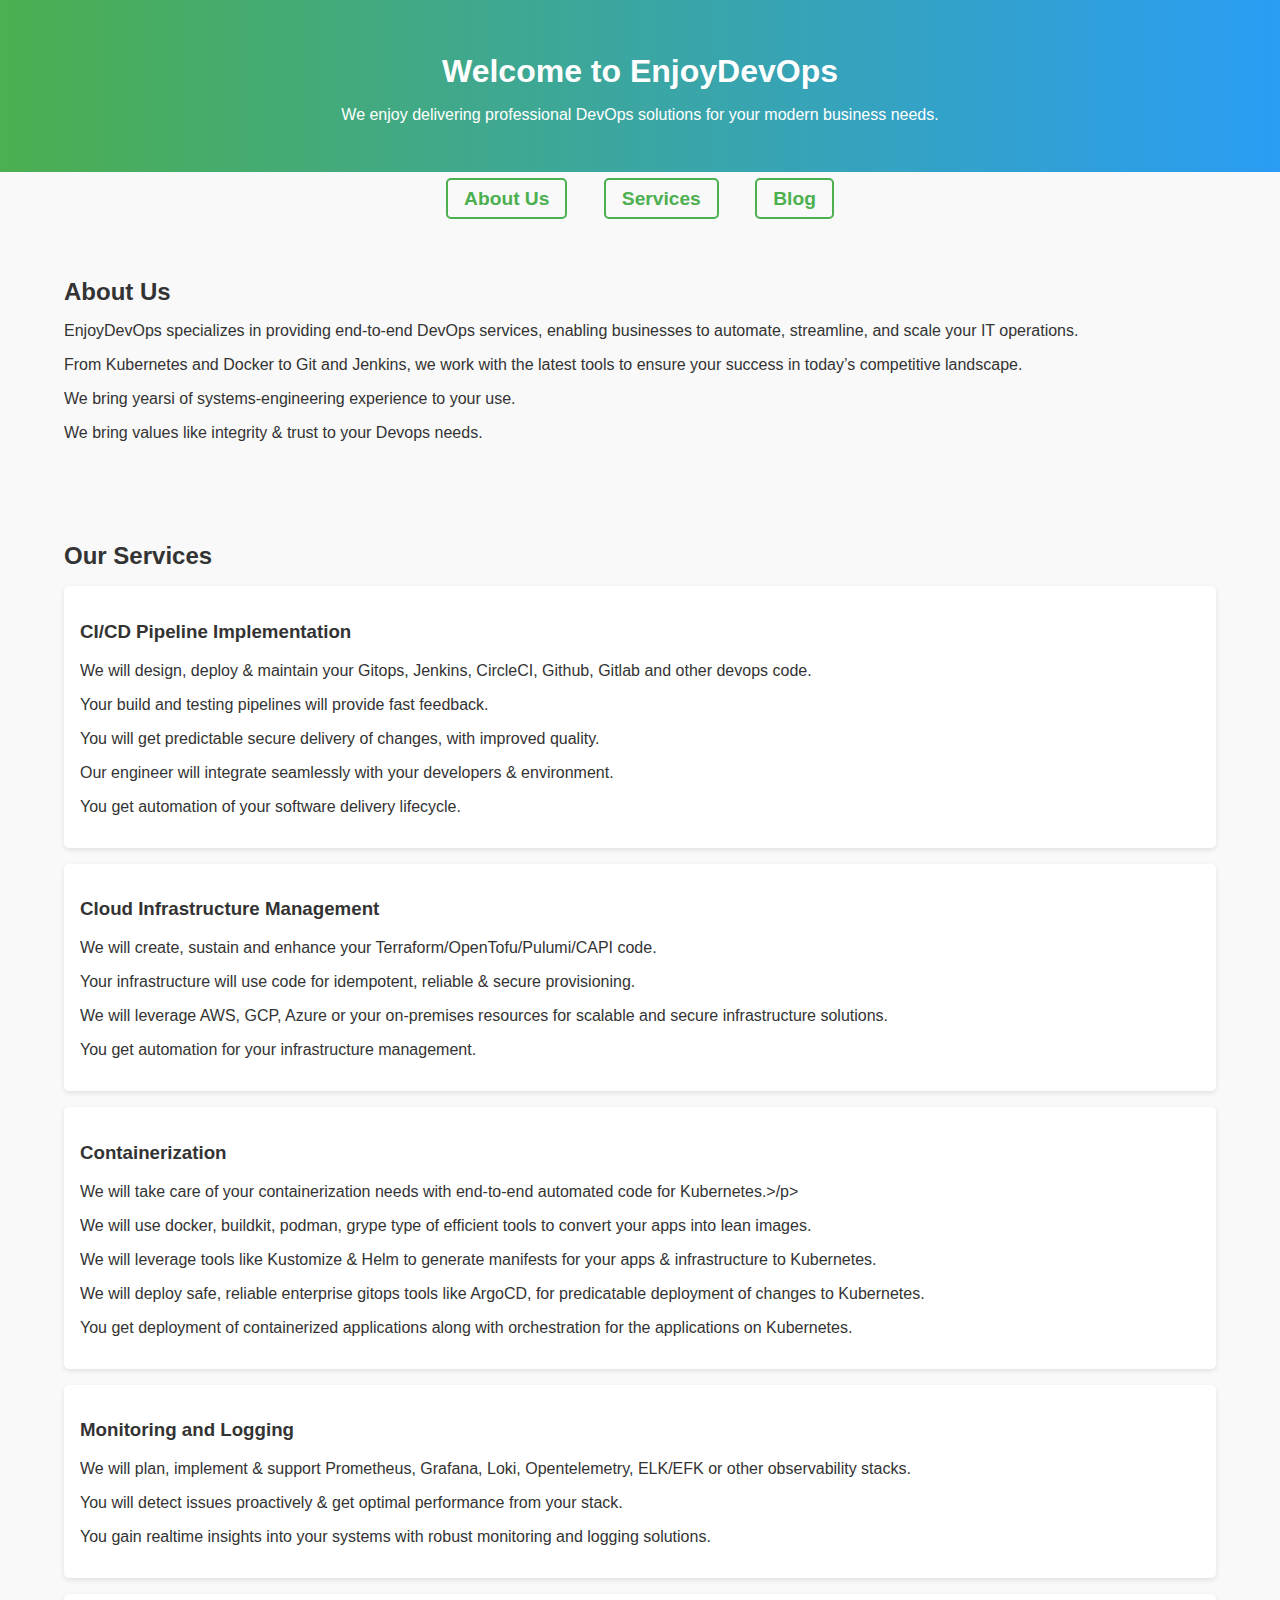
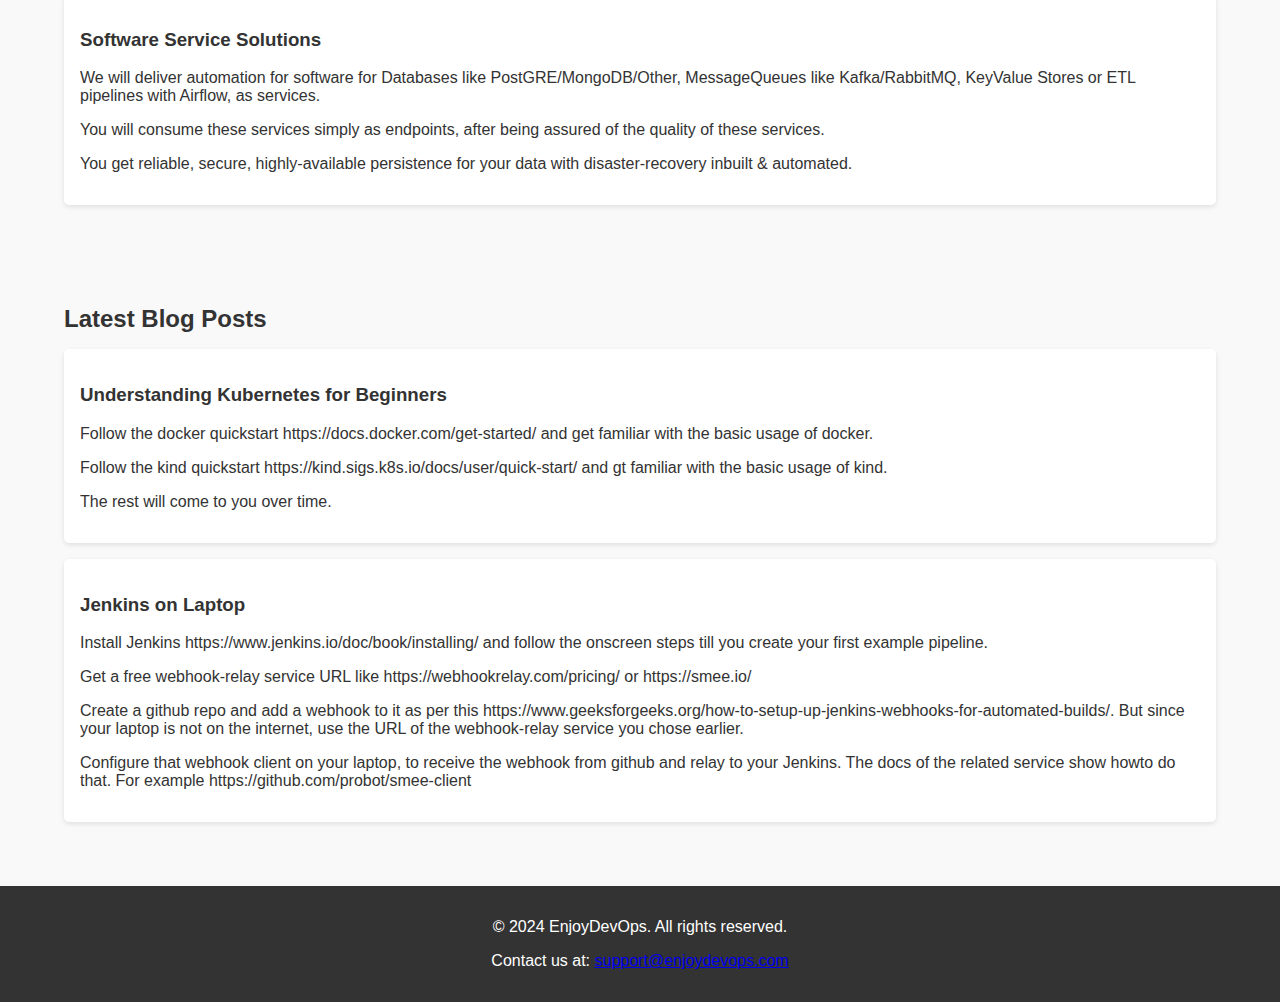
==== commit 0315c7d0: "removed cta button" ====
--- a/src/index.html
+++ b/src/index.html
@@ -27,19 +27,30 @@
             margin: 0 auto;
         }
 
+        nav {
+            text-align: center;
+            margin: 1rem 0;
+        }
+
+        nav a {
+            margin: 0 1rem;
+            text-decoration: none;
+            color: #4caf50;
+            font-weight: bold;
+            font-size: 1.2rem;
+            border: 2px solid #4caf50;
+            padding: 0.5rem 1rem;
+            border-radius: 5px;
+            transition: background-color 0.3s, color 0.3s;
+        }
+
+        nav a:hover {
+            background-color: #4caf50;
+            color: white;
+        }
+
         h1, h2 {
             margin-bottom: 1rem;
-        }
-
-        .cta-button {
-            display: inline-block;
-            background-color: #ff5722;
-            color: white;
-            padding: 0.75rem 1.5rem;
-            border: none;
-            border-radius: 5px;
-            text-decoration: none;
-            margin-top: 1rem;
         }
 
         section {
@@ -81,9 +92,14 @@
         <div class="container">
             <h1>Welcome to EnjoyDevOps</h1>
             <p>We enjoy delivering professional DevOps solutions for your modern business needs.</p>
-            <a href="#services" class="cta-button">Discover Our Services</a>
         </div>
     </header>
+
+    <nav>
+        <a href="#about">About Us</a>
+        <a href="#services">Services</a>
+        <a href="#blog">Blog</a>
+    </nav>
 
     <section id="about" class="about">
         <div class="container">
